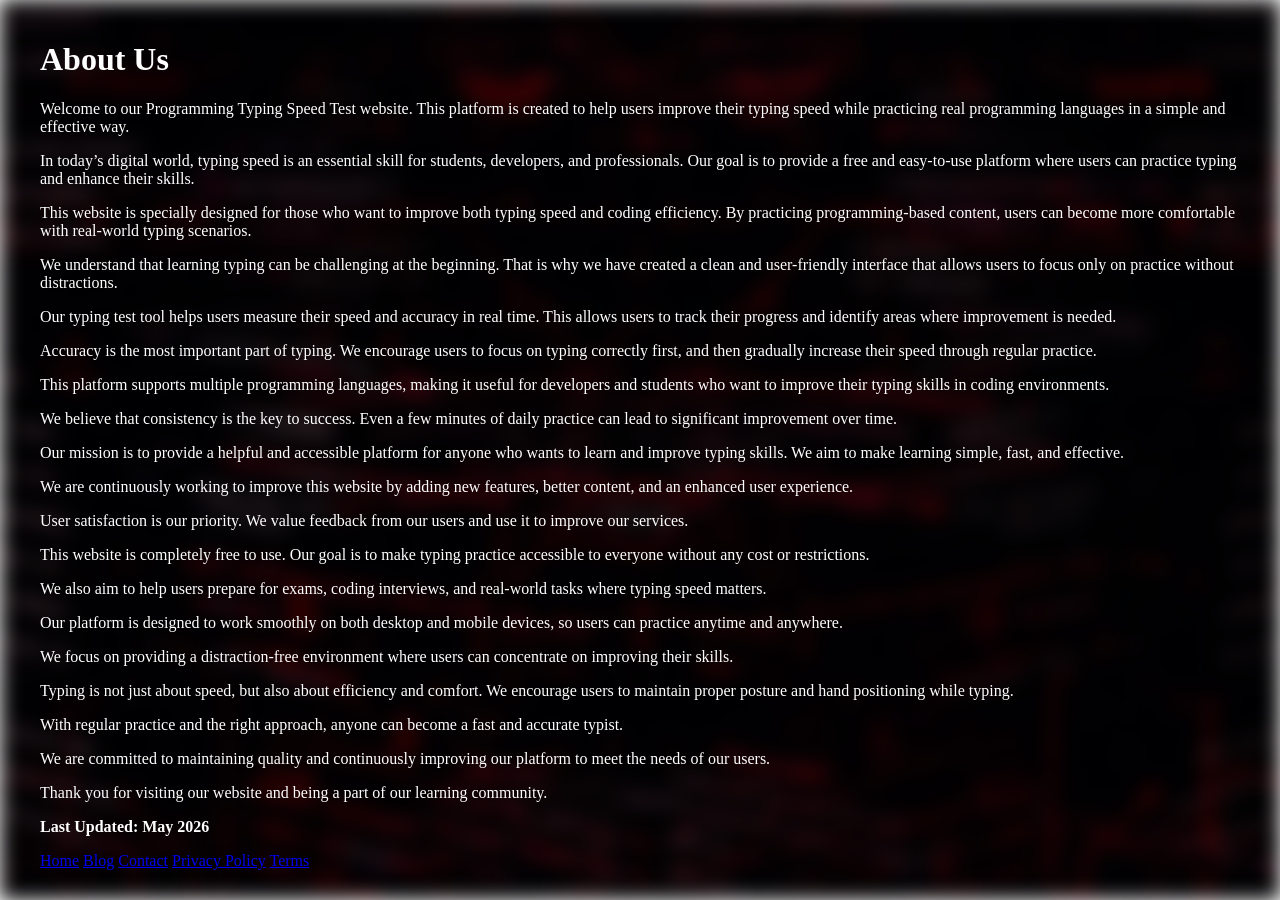
==== about.html @ deb6d455 "Add footer navigation links to about.html Added footer with navigation links to Home, Blog, Contact," ====
<!DOCTYPE html>
<html>
<head>
<title>About</title>
</head>
<style>
/* Background */
body{
  margin: 0;
  padding: 20px 40px;
  color: white;
}

body::before {
  content: "";
  position: fixed;
  top: 0;
  left: 0;
  width: 100%;
  height: 100%;
  background: url('bgnm.jpeg') no-repeat center/cover;
  filter: blur(10px) brightness(0.3);
  z-index: -1;
}
</style>

<h1>About Us</h1>

<p>
Welcome to our Programming Typing Speed Test website. This platform is created to help users 
improve their typing speed while practicing real programming languages in a simple and effective way.
</p>

<p>
In today’s digital world, typing speed is an essential skill for students, developers, and professionals. 
Our goal is to provide a free and easy-to-use platform where users can practice typing and enhance their skills.
</p>

<p>
This website is specially designed for those who want to improve both typing speed and coding efficiency. 
By practicing programming-based content, users can become more comfortable with real-world typing scenarios.
</p>

<p>
We understand that learning typing can be challenging at the beginning. That is why we have created 
a clean and user-friendly interface that allows users to focus only on practice without distractions.
</p>

<p>
Our typing test tool helps users measure their speed and accuracy in real time. 
This allows users to track their progress and identify areas where improvement is needed.
</p>

<p>
Accuracy is the most important part of typing. We encourage users to focus on typing correctly first, 
and then gradually increase their speed through regular practice.
</p>

<p>
This platform supports multiple programming languages, making it useful for developers and students 
who want to improve their typing skills in coding environments.
</p>

<p>
We believe that consistency is the key to success. Even a few minutes of daily practice can lead to 
significant improvement over time.
</p>

<p>
Our mission is to provide a helpful and accessible platform for anyone who wants to learn and improve typing skills. 
We aim to make learning simple, fast, and effective.
</p>

<p>
We are continuously working to improve this website by adding new features, better content, 
and an enhanced user experience.
</p>

<p>
User satisfaction is our priority. We value feedback from our users and use it to improve our services.
</p>

<p>
This website is completely free to use. Our goal is to make typing practice accessible to everyone 
without any cost or restrictions.
</p>

<p>
We also aim to help users prepare for exams, coding interviews, and real-world tasks where typing speed matters.
</p>

<p>
Our platform is designed to work smoothly on both desktop and mobile devices, 
so users can practice anytime and anywhere.
</p>

<p>
We focus on providing a distraction-free environment where users can concentrate on improving their skills.
</p>

<p>
Typing is not just about speed, but also about efficiency and comfort. 
We encourage users to maintain proper posture and hand positioning while typing.
</p>

<p>
With regular practice and the right approach, anyone can become a fast and accurate typist.
</p>

<p>
We are committed to maintaining quality and continuously improving our platform 
to meet the needs of our users.
</p>

<p>
Thank you for visiting our website and being a part of our learning community.
</p>

<p><strong>Last Updated: May 2026</strong></p>

  <footer>
  <a href="/index.html">Home</a>
  <a href="/blog.html">Blog</a>
  <a href="/contact.html">Contact</a>
  <a href="/privacy.html">Privacy Policy</a>
  <a href="/terms.html">Terms</a>
</footer>
</body>
</html>
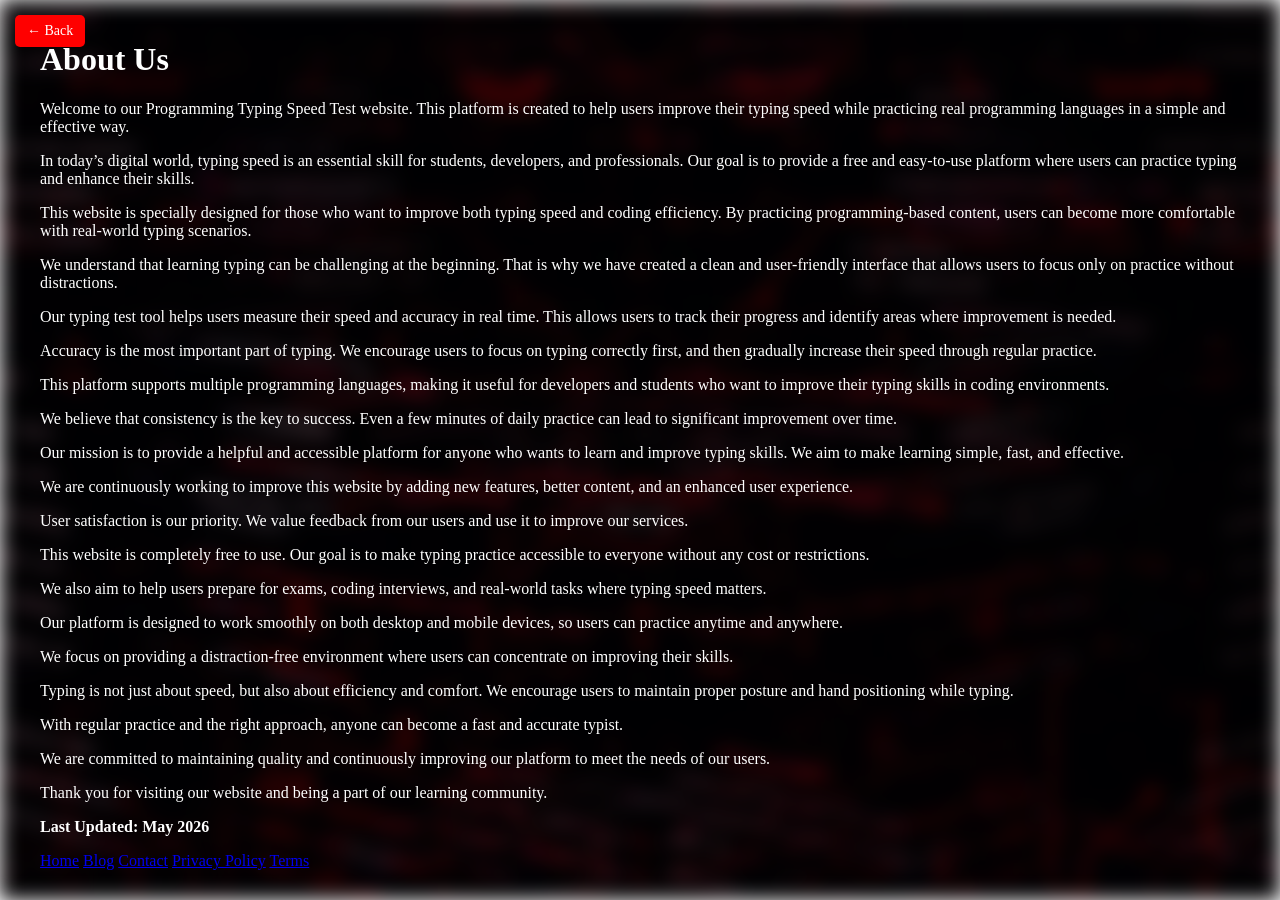
==== commit 98ff6539: "Enhance About page with back button and styling Added a back button for easier navigation and improv" ====
--- a/about.html
+++ b/about.html
@@ -23,7 +23,24 @@
   z-index: -1;
 }
 </style>
+  <style>
+.back-btn {
+  position: fixed;
+  top: 15px;
+  left: 15px;
+  background-color: #ff0000;
+  color: white;
+  padding: 8px 12px;
+  text-decoration: none;
+  border-radius: 5px;
+  font-size: 14px;
+}
 
+.back-btn:hover {
+  background-color: #b30000;
+}
+</style>
+<a href="index.html" class="back-btn">← Back</a>
 <h1>About Us</h1>
 
 <p>
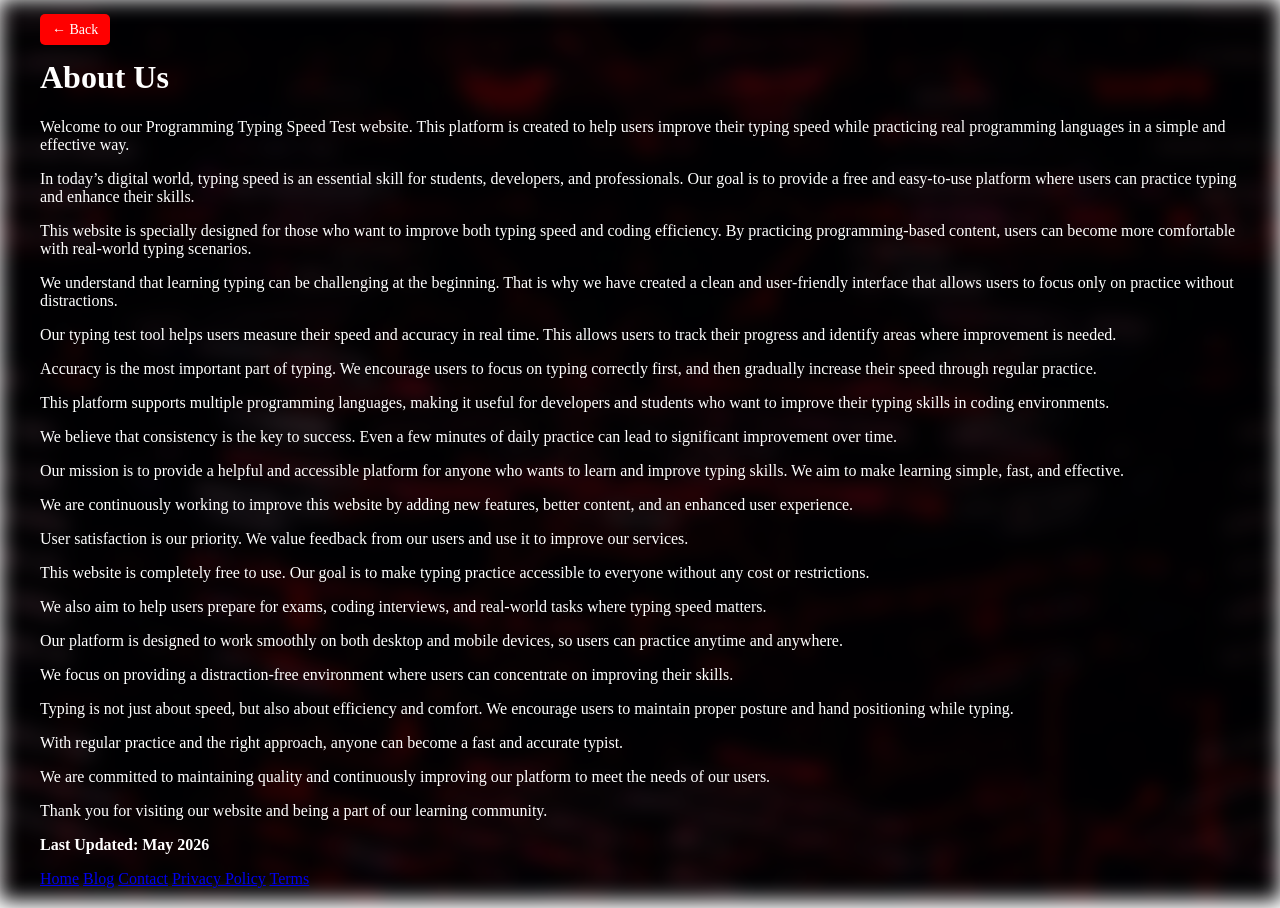
==== commit 7aa6d010: "Revise About page layout and content Updated the About page content and styles, including changes to" ====
--- a/about.html
+++ b/about.html
@@ -25,7 +25,7 @@
 </style>
   <style>
 .back-btn {
-  position: fixed;
+  position: static;
   top: 15px;
   left: 15px;
   background-color: #ff0000;
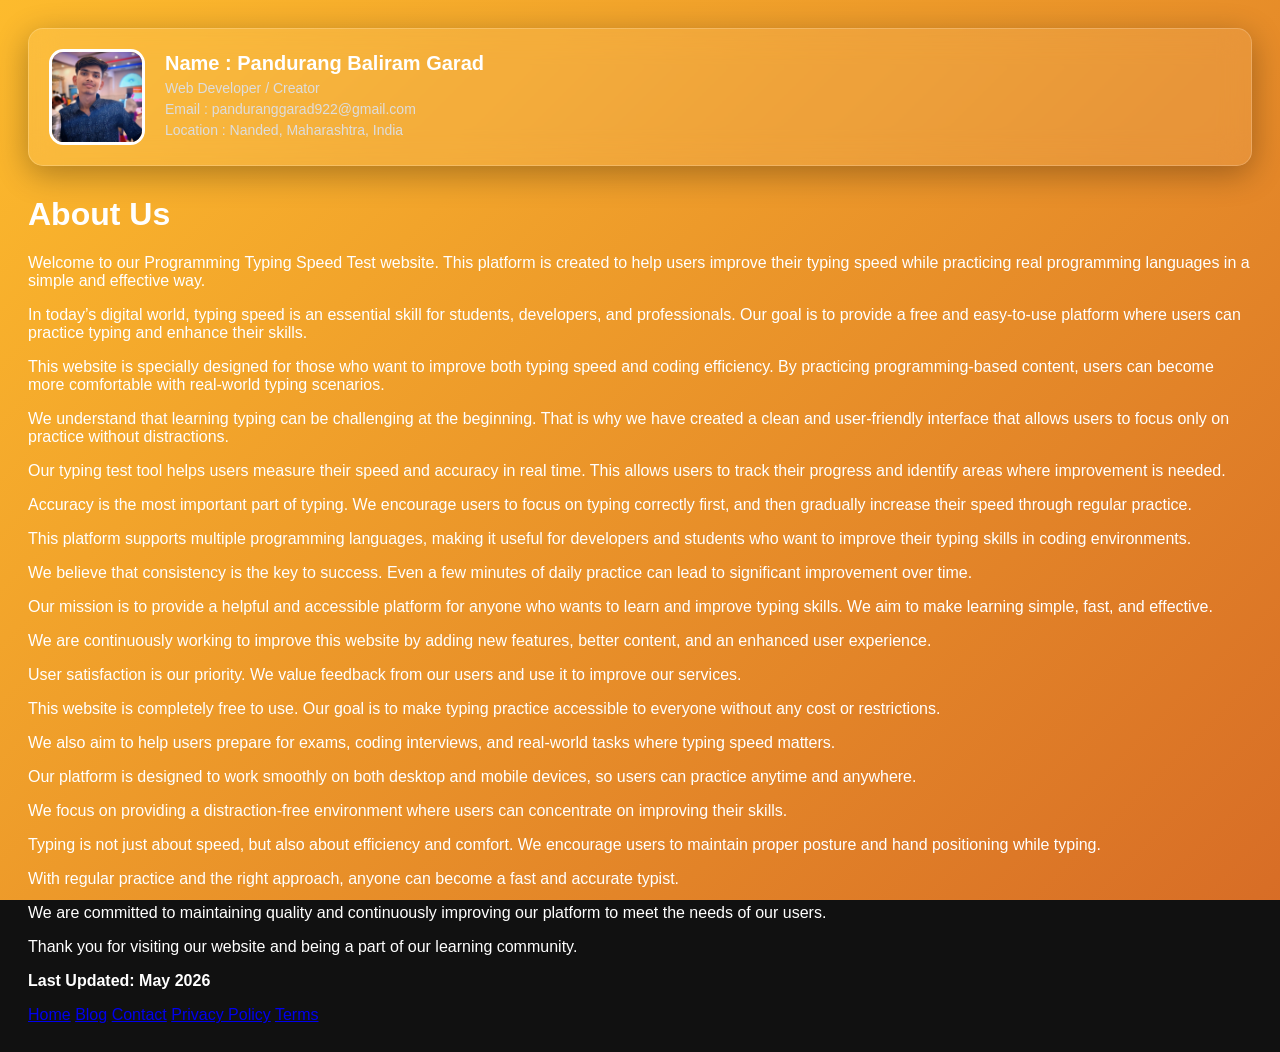
==== commit bc47f180: "Update about.html" ====
--- a/about.html
+++ b/about.html
@@ -3,44 +3,100 @@
 <head>
 <title>About</title>
 </head>
-<style>
-/* Background */
-body{
-  margin: 0;
-  padding: 20px 40px;
-  color: white;
-}
-
+ <style>/* Animated Background */
 body::before {
-  content: "";
-  position: fixed;
-  top: 0;
-  left: 0;
-  width: 100%;
-  height: 100%;
-  background: url('bgnm.jpeg') no-repeat center/cover;
-  filter: blur(10px) brightness(0.3);
-  z-index: -1;
-}
+content: "";
+position: fixed;
+top:0;
+left:0;
+width: 100vw;
+height: 100vh;
+background: linear-gradient(-45deg, #1a2a6c, #b21f1f, #fdbb2d);
+background-size: 400% 400%;
+animation: gradientBG 10s ease infinite;
+z-index: -1;
+}
+
+@keyframes gradientBG {
+0% { background-position: 0% 50%; }
+50% { background-position: 100% 50%; }
+100% { background-position: 0% 50%; }
+}
+
+/* ===== PROFILE CARD (NEW) ===== */
+.profile-card {
+display: flex;
+align-items: center;
+gap: 20px;
+margin-bottom: 30px;
+padding: 20px;
+
+background: rgba(255, 255, 255, 0.08);
+border-radius: 15px;
+backdrop-filter: blur(15px);
+-webkit-backdrop-filter: blur(15px);
+
+border: 1px solid rgba(255,255,255,0.2);
+box-shadow: 0 8px 32px rgba(0,0,0,0.3);
+
+animation: fadeIn 1s ease;
+}
+
+/* Animation */
+@keyframes fadeIn {
+from {
+opacity: 0;
+transform: translateY(-20px);
+}
+to {
+opacity: 1;
+transform: translateY(0);
+}
+}
+
+/* Profile Image */
+.profile-card img {
+width: 90px;
+height: 90px;
+border-radius: 15%;
+border: 3px solid white;
+object-fit: cover;
+}
+
+/* Info Section */
+.profile-info h3 {
+margin: 0;
+font-size: 20px;
+}
+
+.profile-info p {
+margin: 5px 0;
+font-size: 14px;
+color: #ddd;
+}
+
+/* Responsive (Mobile) */
+@media (max-width: 600px) {
+.profile-card {
+flex-direction: column;
+text-align: center;
+}
+}
+
 </style>
-  <style>
-.back-btn {
-  position: static;
-  top: 15px;
-  left: 15px;
-  background-color: #ff0000;
-  color: white;
-  padding: 8px 12px;
-  text-decoration: none;
-  border-radius: 5px;
-  font-size: 14px;
-}
-
-.back-btn:hover {
-  background-color: #b30000;
-}
-</style>
-<a href="index.html" class="back-btn">← Back</a>
+<body style="font-family: Arial; padding:20px; background:#111; color:white;">
+
+  <!-- ===== PROFILE SECTION ===== -->
+  <div class="profile-card">  
+  <!-- Photo (Replace later) -->  
+  <img src="me.jpeg" alt="Your Photo">  
+  <!-- Info -->  
+  <div class="profile-info">
+    <h3>Name : Pandurang Baliram Garad</h3>
+    <p>Web Developer / Creator</p>
+    <p>Email : panduranggarad922@gmail.com</p>
+    <p>Location : Nanded, Maharashtra, India</p>
+  </div></div>
 <h1>About Us</h1>
 
 <p>
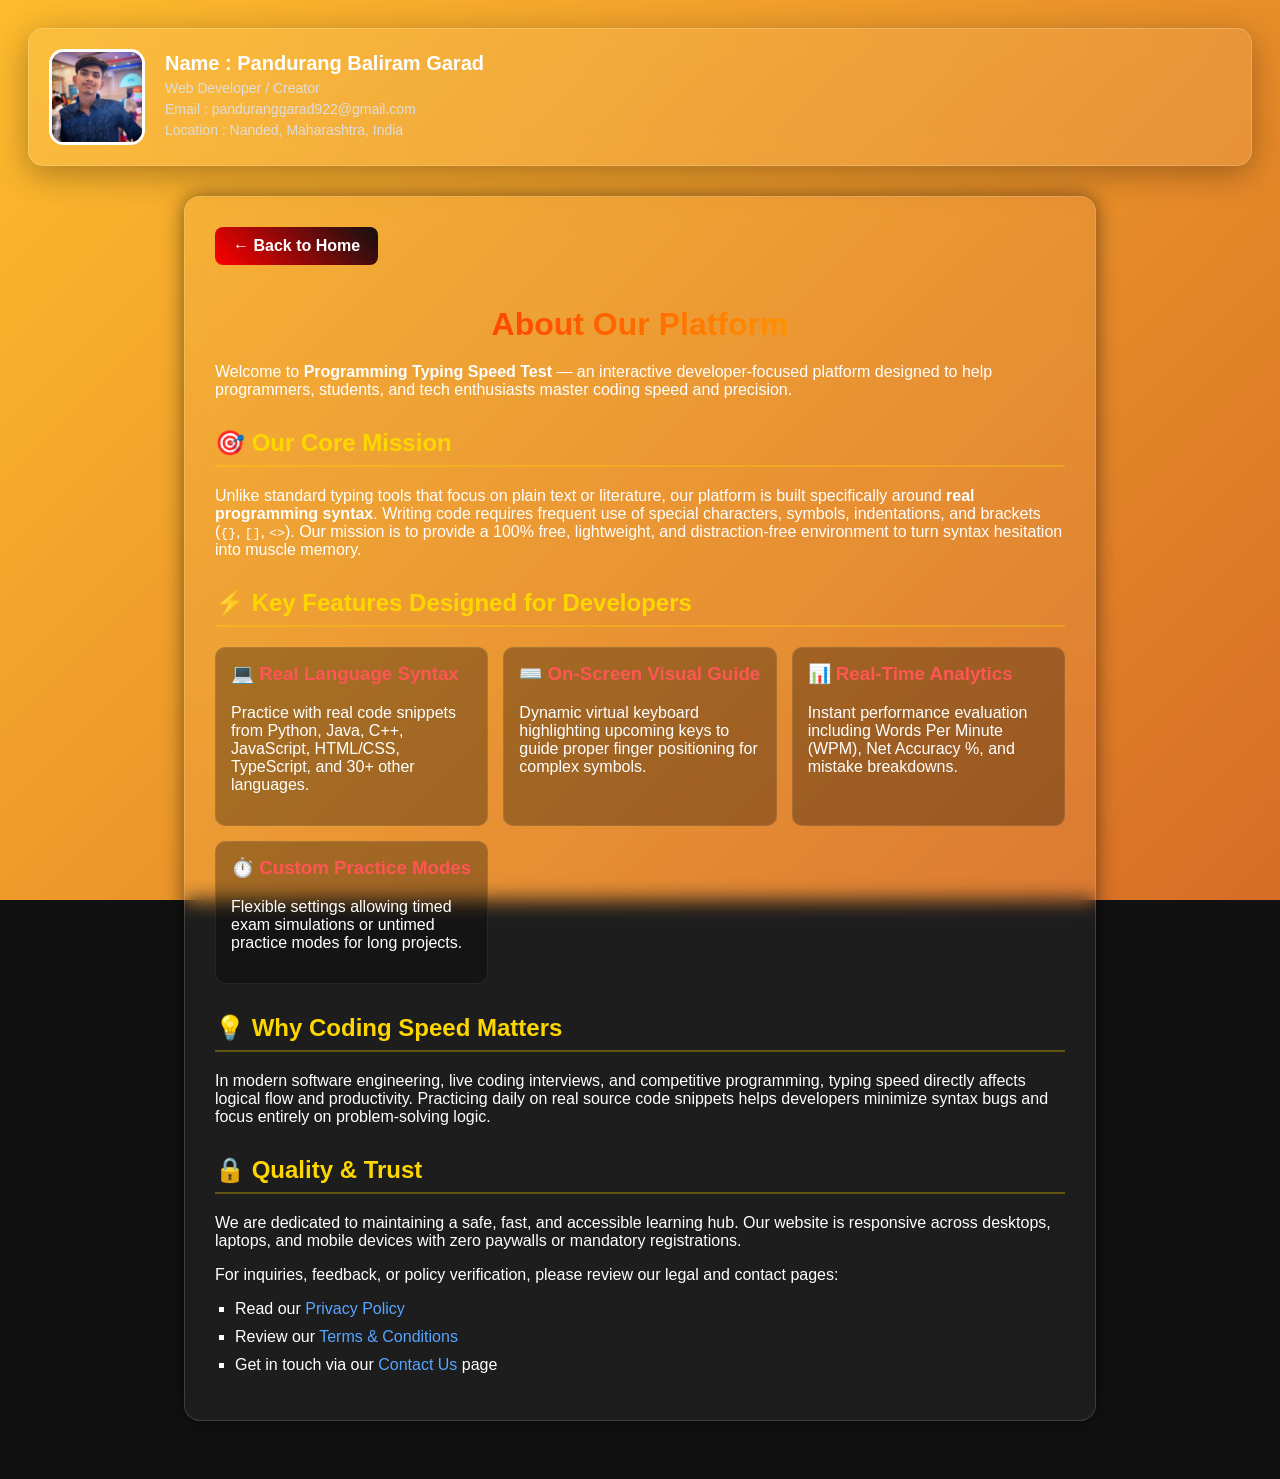
==== commit 5b0a9a4a: "Update about.html" ====
--- a/about.html
+++ b/about.html
@@ -1,17 +1,18 @@
 <!DOCTYPE html>
-<html>
+<html lang="en">
 <head>
-<title>About</title>
-</head>
- <style>/* Animated Background */
-body::before {
+  <meta charset="UTF-8">
+  <meta name="viewport" content="width=device-width, initial-scale=1.0">
+  <title>About Us | Programming Typing Speed Test</title>
+  <style>
+    body::before {
 content: "";
 position: fixed;
 top:0;
 left:0;
 width: 100vw;
 height: 100vh;
-background: linear-gradient(-45deg, #1a2a6c, #b21f1f, #fdbb2d);
+background: linear-gradient(-45deg, #e8891c, #b21f1f, #fdbb2d);
 background-size: 400% 400%;
 animation: gradientBG 10s ease infinite;
 z-index: -1;
@@ -82,8 +83,73 @@
 text-align: center;
 }
 }
-
-</style>
+    .about-card {
+      max-width: 850px;
+      margin: 30px auto;
+      padding: 30px;
+      background: rgba(255, 255, 255, 0.05);
+      border: 1px solid rgba(255, 255, 255, 0.15);
+      border-radius: 16px;
+      backdrop-filter: blur(10px);
+      box-shadow: 0 0 20px rgba(0,0,0,0.5);
+    }
+    h1 {
+      color: #ff4d4d;
+      text-align: center;
+      font-size: 32px;
+      margin-bottom: 20px;
+      background: linear-gradient(90deg, #ff0000, #ffd700);
+      -webkit-background-clip: text;
+      -webkit-text-fill-color: transparent;
+    }
+    h2 {
+      color: #ffd700;
+      border-bottom: 2px solid rgba(255, 215, 0, 0.3);
+      padding-bottom: 8px;
+      margin-top: 30px;
+    }
+    ul {
+      list-style-type: square;
+      padding-left: 20px;
+    }
+    li {
+      margin-bottom: 10px;
+    }
+    a {
+      color: #58a6ff;
+      text-decoration: none;
+    }
+    a:hover {
+      text-decoration: underline;
+    }
+    .grid-features {
+      display: grid;
+      grid-template-columns: repeat(auto-fit, minmax(240px, 1fr));
+      gap: 15px;
+      margin-top: 20px;
+    }
+    .feature-box {
+      background: rgba(0, 0, 0, 0.3);
+      padding: 15px;
+      border-radius: 10px;
+      border: 1px solid rgba(255, 255, 255, 0.08);
+    }
+    .feature-box h3 {
+      margin-top: 0;
+      color: #ff5555;
+    }
+    .back-home {
+      display: inline-block;
+      margin-bottom: 20px;
+      padding: 10px 18px;
+      background: linear-gradient(45deg, #ff0000, #111);
+      color: white;
+      border-radius: 8px;
+      font-weight: bold;
+    }
+  </style>
+</head>
+<body>
 <body style="font-family: Arial; padding:20px; background:#111; color:white;">
 
   <!-- ===== PROFILE SECTION ===== -->
@@ -97,106 +163,50 @@
     <p>Email : panduranggarad922@gmail.com</p>
     <p>Location : Nanded, Maharashtra, India</p>
   </div></div>
-<h1>About Us</h1>
-
-<p>
-Welcome to our Programming Typing Speed Test website. This platform is created to help users 
-improve their typing speed while practicing real programming languages in a simple and effective way.
-</p>
-
-<p>
-In today’s digital world, typing speed is an essential skill for students, developers, and professionals. 
-Our goal is to provide a free and easy-to-use platform where users can practice typing and enhance their skills.
-</p>
-
-<p>
-This website is specially designed for those who want to improve both typing speed and coding efficiency. 
-By practicing programming-based content, users can become more comfortable with real-world typing scenarios.
-</p>
-
-<p>
-We understand that learning typing can be challenging at the beginning. That is why we have created 
-a clean and user-friendly interface that allows users to focus only on practice without distractions.
-</p>
-
-<p>
-Our typing test tool helps users measure their speed and accuracy in real time. 
-This allows users to track their progress and identify areas where improvement is needed.
-</p>
-
-<p>
-Accuracy is the most important part of typing. We encourage users to focus on typing correctly first, 
-and then gradually increase their speed through regular practice.
-</p>
-
-<p>
-This platform supports multiple programming languages, making it useful for developers and students 
-who want to improve their typing skills in coding environments.
-</p>
-
-<p>
-We believe that consistency is the key to success. Even a few minutes of daily practice can lead to 
-significant improvement over time.
-</p>
-
-<p>
-Our mission is to provide a helpful and accessible platform for anyone who wants to learn and improve typing skills. 
-We aim to make learning simple, fast, and effective.
-</p>
-
-<p>
-We are continuously working to improve this website by adding new features, better content, 
-and an enhanced user experience.
-</p>
-
-<p>
-User satisfaction is our priority. We value feedback from our users and use it to improve our services.
-</p>
-
-<p>
-This website is completely free to use. Our goal is to make typing practice accessible to everyone 
-without any cost or restrictions.
-</p>
-
-<p>
-We also aim to help users prepare for exams, coding interviews, and real-world tasks where typing speed matters.
-</p>
-
-<p>
-Our platform is designed to work smoothly on both desktop and mobile devices, 
-so users can practice anytime and anywhere.
-</p>
-
-<p>
-We focus on providing a distraction-free environment where users can concentrate on improving their skills.
-</p>
-
-<p>
-Typing is not just about speed, but also about efficiency and comfort. 
-We encourage users to maintain proper posture and hand positioning while typing.
-</p>
-
-<p>
-With regular practice and the right approach, anyone can become a fast and accurate typist.
-</p>
-
-<p>
-We are committed to maintaining quality and continuously improving our platform 
-to meet the needs of our users.
-</p>
-
-<p>
-Thank you for visiting our website and being a part of our learning community.
-</p>
-
-<p><strong>Last Updated: May 2026</strong></p>
-
-  <footer>
-  <a href="/index.html">Home</a>
-  <a href="/blog.html">Blog</a>
-  <a href="/contact.html">Contact</a>
-  <a href="/privacy.html">Privacy Policy</a>
-  <a href="/terms.html">Terms</a>
-</footer>
+
+
+  <div class="about-card">
+    <a href="index.html" class="back-home">← Back to Home</a>
+    
+    <h1>About Our Platform</h1>
+    <p>Welcome to <strong>Programming Typing Speed Test</strong> — an interactive developer-focused platform designed to help programmers, students, and tech enthusiasts master coding speed and precision.</p>
+
+    <h2>🎯 Our Core Mission</h2>
+    <p>Unlike standard typing tools that focus on plain text or literature, our platform is built specifically around <strong>real programming syntax</strong>. Writing code requires frequent use of special characters, symbols, indentations, and brackets (<code>{}</code>, <code>[]</code>, <code>&lt;&gt;</code>). Our mission is to provide a 100% free, lightweight, and distraction-free environment to turn syntax hesitation into muscle memory.</p>
+
+    <h2>⚡ Key Features Designed for Developers</h2>
+    <div class="grid-features">
+      <div class="feature-box">
+        <h3>💻 Real Language Syntax</h3>
+        <p>Practice with real code snippets from Python, Java, C++, JavaScript, HTML/CSS, TypeScript, and 30+ other languages.</p>
+      </div>
+      <div class="feature-box">
+        <h3>⌨️ On-Screen Visual Guide</h3>
+        <p>Dynamic virtual keyboard highlighting upcoming keys to guide proper finger positioning for complex symbols.</p>
+      </div>
+      <div class="feature-box">
+        <h3>📊 Real-Time Analytics</h3>
+        <p>Instant performance evaluation including Words Per Minute (WPM), Net Accuracy %, and mistake breakdowns.</p>
+      </div>
+      <div class="feature-box">
+        <h3>⏱️ Custom Practice Modes</h3>
+        <p>Flexible settings allowing timed exam simulations or untimed practice modes for long projects.</p>
+      </div>
+    </div>
+
+    <h2>💡 Why Coding Speed Matters</h2>
+    <p>In modern software engineering, live coding interviews, and competitive programming, typing speed directly affects logical flow and productivity. Practicing daily on real source code snippets helps developers minimize syntax bugs and focus entirely on problem-solving logic.</p>
+
+    <h2>🔒 Quality & Trust</h2>
+    <p>We are dedicated to maintaining a safe, fast, and accessible learning hub. Our website is responsive across desktops, laptops, and mobile devices with zero paywalls or mandatory registrations.</p>
+
+    <p>For inquiries, feedback, or policy verification, please review our legal and contact pages:</p>
+    <ul>
+      <li>Read our <a href="privacy.html">Privacy Policy</a></li>
+      <li>Review our <a href="terms.html">Terms & Conditions</a></li>
+      <li>Get in touch via our <a href="contact.html">Contact Us</a> page</li>
+    </ul>
+  </div>
+
 </body>
 </html>
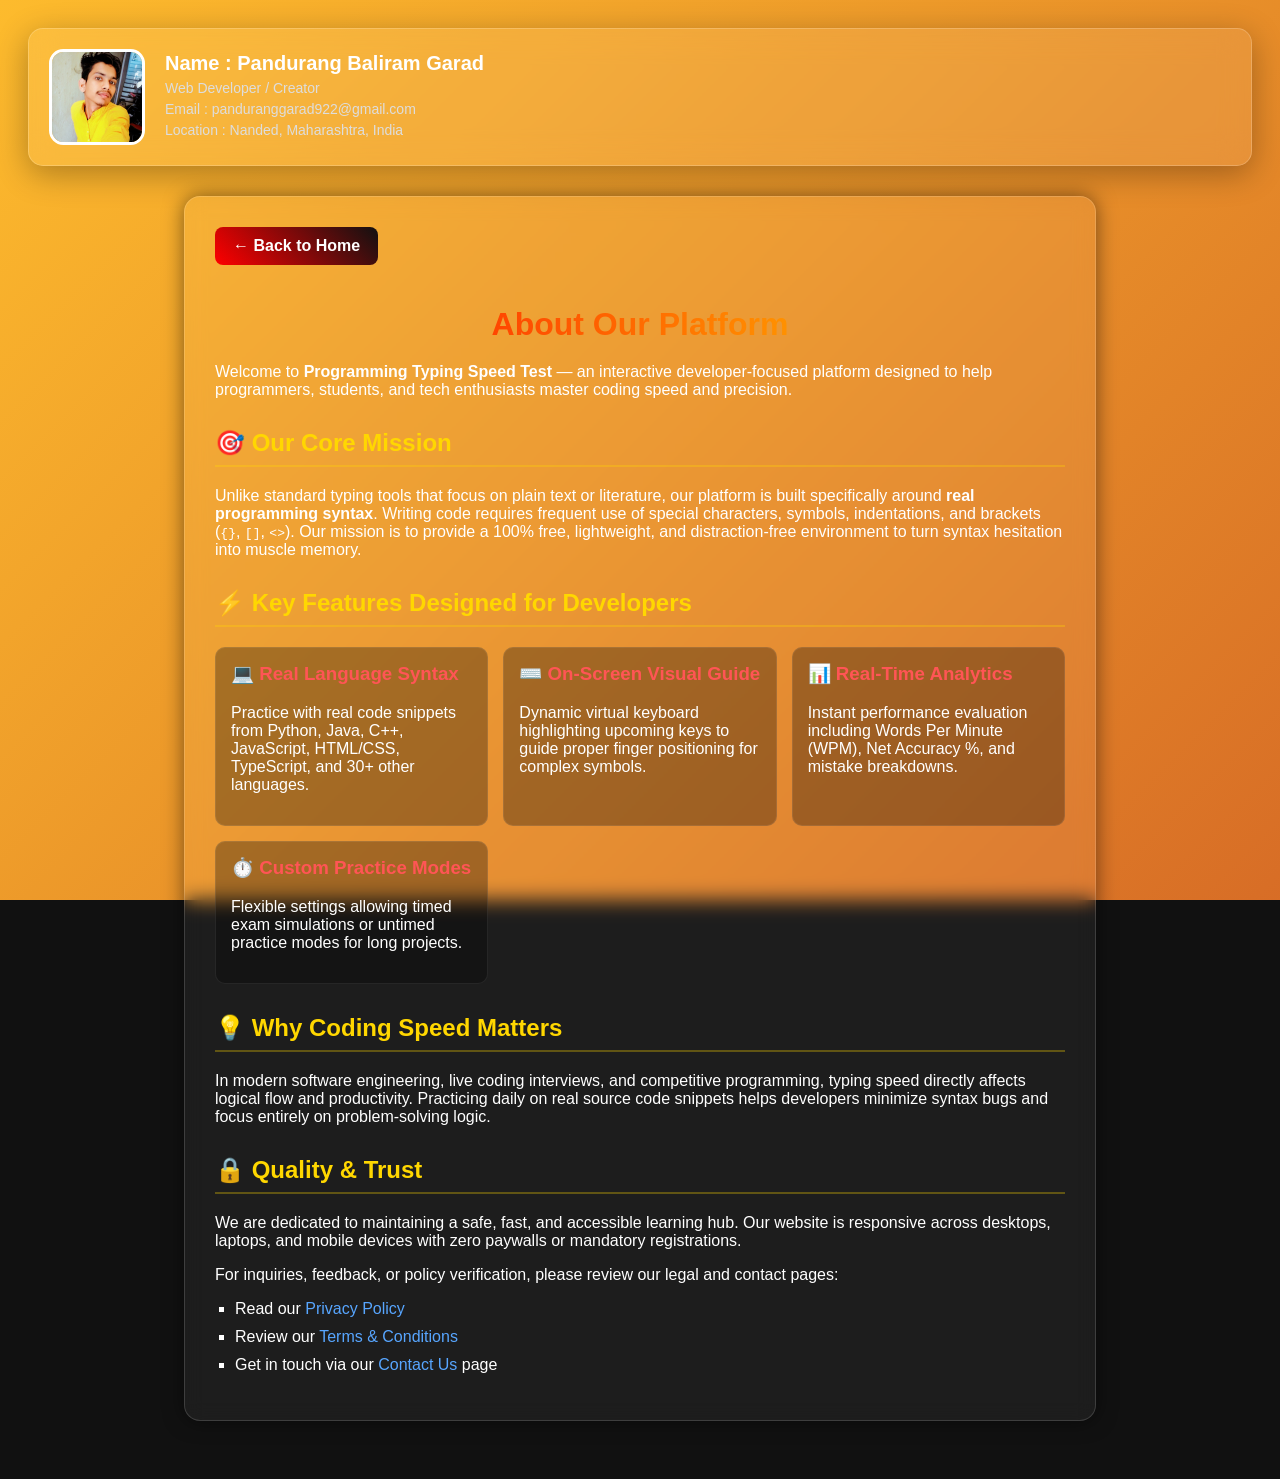
==== commit c4d4ff0f: "Update about.html" ====
--- a/about.html
+++ b/about.html
@@ -149,7 +149,6 @@
     }
   </style>
 </head>
-<body>
 <body style="font-family: Arial; padding:20px; background:#111; color:white;">
 
   <!-- ===== PROFILE SECTION ===== -->
